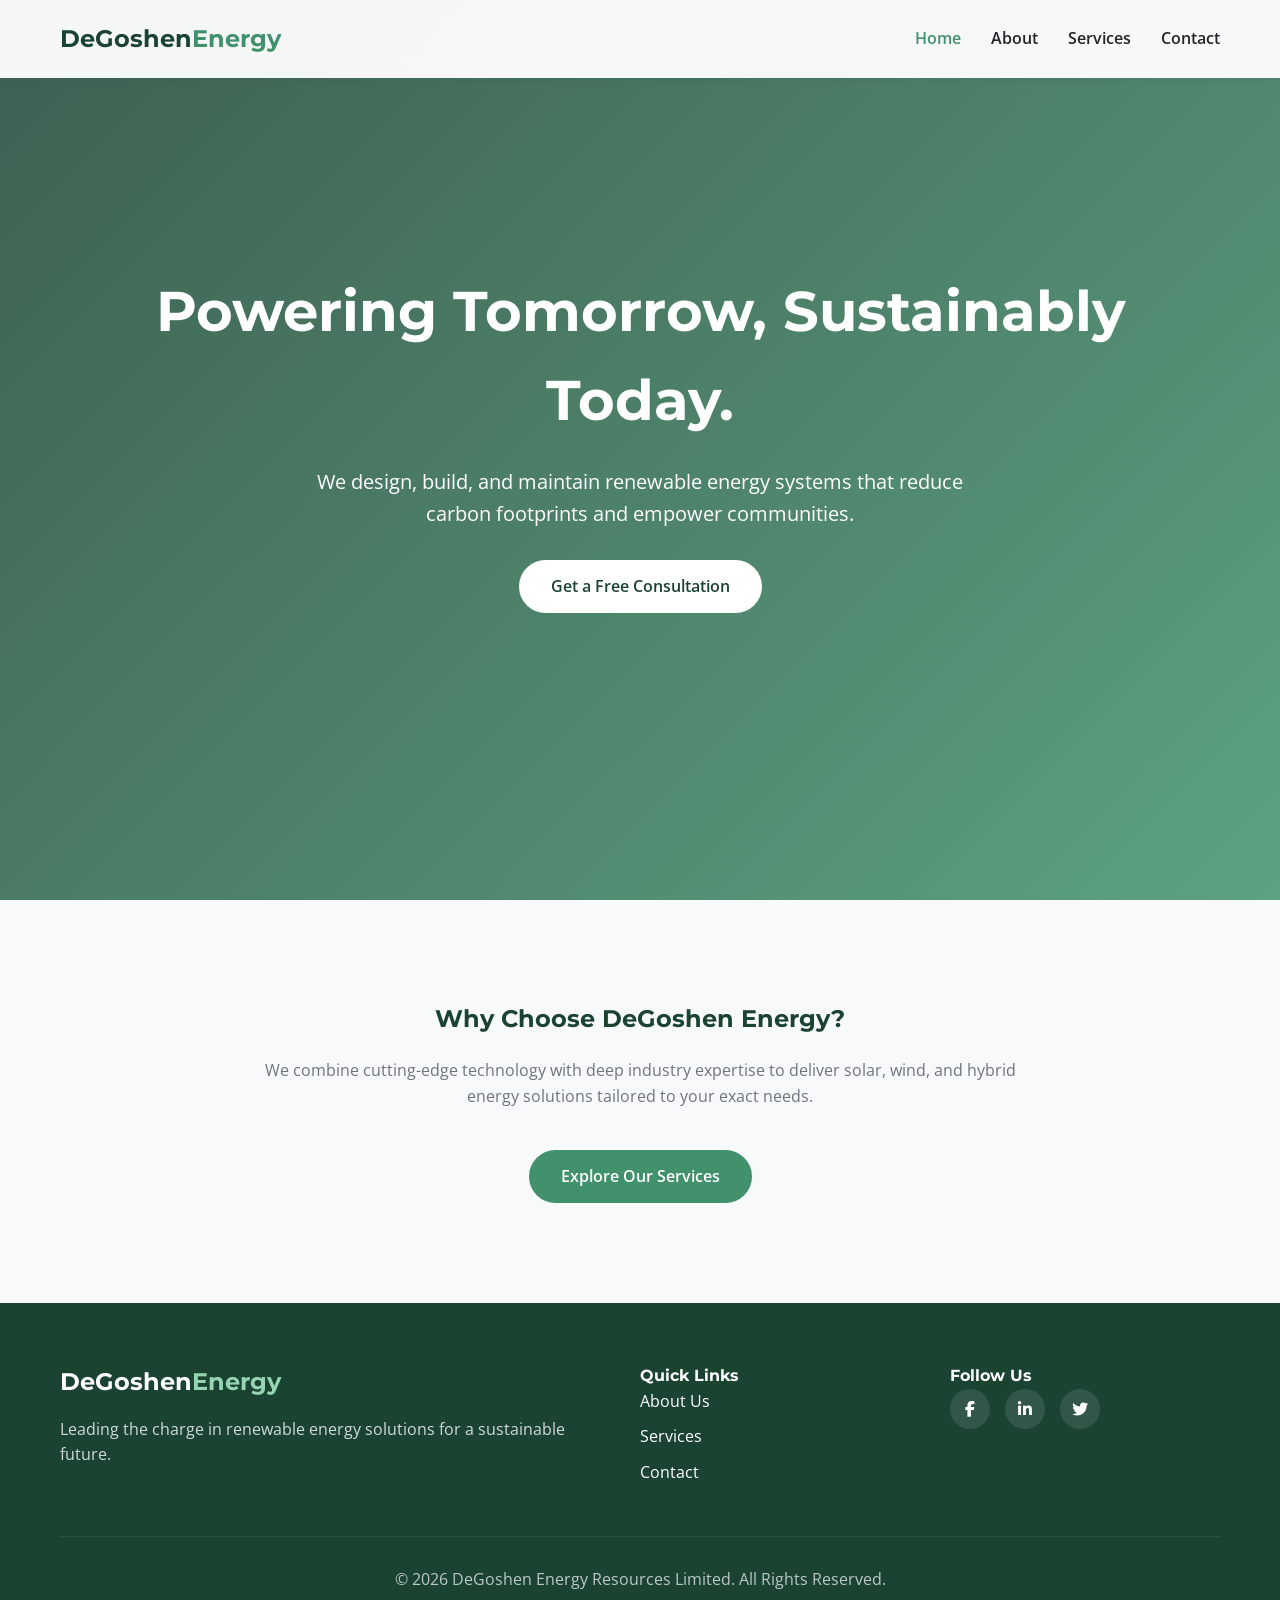
==== index.html @ 6605423f "Add files via upload" ====
<!DOCTYPE html>
<html lang="en">
<head>
    <meta charset="UTF-8">
    <meta name="viewport" content="width=device-width, initial-scale=1.0">
    <title>DeGoshen Energy Resources Limited | Home</title>
    <link rel="stylesheet" href="https://cdnjs.cloudflare.com/ajax/libs/font-awesome/6.4.0/css/all.min.css">
    <link href="https://fonts.googleapis.com/css2?family=Montserrat:wght@400;600;700&family=Open+Sans:wght@400;600&display=swap" rel="stylesheet">
    <link rel="stylesheet" href="style.css">
</head>
<body>
    <header>
        <div class="container">
            <nav>
                <a href="index.html" class="logo">DeGoshen<span>Energy</span></a>
                <ul class="nav-links" id="navLinks">
                    <li><a href="index.html" class="active">Home</a></li>
                    <li><a href="about.html">About</a></li>
                    <li><a href="services.html">Services</a></li>
                    <li><a href="contact.html">Contact</a></li>
                </ul>
                <div class="menu-toggle" id="menuToggle"><i class="fas fa-bars"></i></div>
            </nav>
        </div>
    </header>

    <section class="hero-home">
        <div class="container">
            <h1>Powering Tomorrow, Sustainably Today.</h1>
            <p>We design, build, and maintain renewable energy systems that reduce carbon footprints and empower communities.</p>
            <a href="contact.html" class="btn">Get a Free Consultation</a>
        </div>
    </section>

    <section style="background: var(--light-bg); text-align: center;">
        <div class="container">
            <h2 style="color: var(--primary); margin-bottom: 20px;">Why Choose DeGoshen Energy?</h2>
            <p style="max-width: 800px; margin: 0 auto 40px; color: var(--text-light);">We combine cutting-edge technology with deep industry expertise to deliver solar, wind, and hybrid energy solutions tailored to your exact needs.</p>
            <a href="services.html" class="btn">Explore Our Services</a>
        </div>
    </section>

    <footer>
        <div class="container">
            <div class="footer-grid">
                <div><a href="index.html" class="logo" style="color: white;">DeGoshen<span style="color: var(--accent);">Energy</span></a><p style="opacity: 0.8; margin-top: 15px;">Leading the charge in renewable energy solutions for a sustainable future.</p></div>
                <div class="footer-links"><h4>Quick Links</h4><ul><li><a href="about.html">About Us</a></li><li><a href="services.html">Services</a></li><li><a href="contact.html">Contact</a></li></ul></div>
                <div><h4>Follow Us</h4><div class="social-icons"><a href="https://www.facebook.com/comraustine.chukwuemeka/"><i class="fab fa-facebook-f"></i></a><a href="https://www.linkedin.com/in/chukwuemeka-ukala-2976a32b8"><i class="fab fa-linkedin-in"></i></a><a href="https://www.x.com/BlessedAustineC"><i class="fab fa-twitter"></i></a></div></div>
            </div>
            <div class="copyright"><p>&copy; 2026 DeGoshen Energy Resources Limited. All Rights Reserved.</p></div>
        </div>
    </footer>
    <script src="script.js"></script>
</body>
</html>
---- style.css ----
/* --- VARIABLES & RESET --- */
:root {
    --primary: #1B4332; --secondary: #40916C; --accent: #95D5B2;
    --light-bg: #F8F9FA; --text-dark: #212529; --text-light: #6C757D; --white: #FFFFFF;
    --shadow: 0 10px 30px rgba(0,0,0,0.08); --transition: all 0.3s ease;
}
* { margin: 0; padding: 0; box-sizing: border-box; }
body { font-family: 'Open Sans', sans-serif; color: var(--text-dark); line-height: 1.6; background: var(--white); }
h1, h2, h3, h4 { font-family: 'Montserrat', sans-serif; font-weight: 700; }
a { text-decoration: none; color: inherit; }
ul { list-style: none; }
.container { max-width: 1200px; margin: 0 auto; padding: 0 20px; }
.btn { display: inline-block; padding: 14px 32px; background: var(--secondary); color: var(--white); border-radius: 50px; font-weight: 600; transition: var(--transition); border: none; cursor: pointer; }
.btn:hover { background: var(--primary); transform: translateY(-3px); }

/* --- HEADER & NAV --- */
header { position: fixed; top: 0; width: 100%; z-index: 1000; background: rgba(255, 255, 255, 0.95); backdrop-filter: blur(10px); box-shadow: 0 2px 10px rgba(0,0,0,0.05); }
nav { display: flex; justify-content: space-between; align-items: center; padding: 20px 0; }
.logo { font-family: 'Montserrat', sans-serif; font-size: 1.5rem; font-weight: 700; color: var(--primary); }
.logo span { color: var(--secondary); }
.nav-links { display: flex; gap: 30px; }
.nav-links a { font-weight: 600; transition: var(--transition); }
.nav-links a:hover, .nav-links a.active { color: var(--secondary); }
.menu-toggle { display: none; font-size: 1.5rem; cursor: pointer; color: var(--primary); }

/* --- HERO SECTIONS --- */
.hero-home { height: 100vh; background: linear-gradient(135deg, rgba(27, 67, 50, 0.85), rgba(64, 145, 108, 0.85)), url('https://images.unsplash.com/photo-1509391366360-2e959784a276?auto=format&fit=crop&w=1920&q=80') center/cover; display: flex; align-items: center; color: var(--white); text-align: center; padding-top: 80px; }
.hero-home h1 { font-size: 3.5rem; margin-bottom: 20px; }
.hero-home p { font-size: 1.25rem; margin-bottom: 30px; max-width: 700px; margin-left: auto; margin-right: auto; }
.hero-home .btn { background: var(--white); color: var(--primary); }

.hero-inner { padding: 150px 0 80px; background: linear-gradient(135deg, var(--primary), var(--secondary)); color: var(--white); text-align: center; }
.hero-inner h1 { font-size: 3rem; margin-bottom: 15px; }
.hero-inner p { font-size: 1.2rem; opacity: 0.9; max-width: 600px; margin: 0 auto; }

/* --- GENERAL SECTIONS --- */
section { padding: 100px 0; }
.section-title { text-align: center; margin-bottom: 60px; }
.section-title h2 { font-size: 2.5rem; color: var(--primary); margin-bottom: 10px; }
.section-title p { color: var(--text-light); font-size: 1.1rem; }

/* --- ABOUT PAGE --- */
.about-grid { display: grid; grid-template-columns: 1fr 1fr; gap: 60px; align-items: center; }
.about-image { border-radius: 20px; overflow: hidden; box-shadow: var(--shadow); }
.about-image img { width: 100%; display: block; }
.stats { display: flex; gap: 40px; margin-top: 30px; }
.stat-item h3 { font-size: 2rem; color: var(--secondary); }

/* --- SERVICES PAGE --- */
.services-grid { display: grid; grid-template-columns: repeat(auto-fit, minmax(250px, 1fr)); gap: 30px; }
.service-card { background: var(--white); padding: 40px 30px; border-radius: 15px; text-align: center; box-shadow: var(--shadow); transition: var(--transition); border: 1px solid #eee; }
.service-card:hover { transform: translateY(-10px); border-color: var(--accent); }
.service-icon { width: 80px; height: 80px; background: var(--light-bg); color: var(--secondary); border-radius: 50%; display: flex; align-items: center; justify-content: center; margin: 0 auto 25px; font-size: 2rem; transition: var(--transition); }
.service-card:hover .service-icon { background: var(--secondary); color: var(--white); }

/* --- CONTACT PAGE --- */
.contact-grid { display: grid; grid-template-columns: 1fr 1.5fr; gap: 60px; }
.info-item { display: flex; align-items: flex-start; gap: 20px; margin-bottom: 25px; }
.info-item i { font-size: 1.5rem; color: var(--secondary); margin-top: 5px; }
.contact-form { background: var(--light-bg); padding: 40px; border-radius: 20px; }
.form-group { margin-bottom: 20px; }
.form-group input, .form-group textarea { width: 100%; padding: 15px; border: 1px solid #ddd; border-radius: 8px; font-family: inherit; }
.form-group textarea { resize: vertical; min-height: 120px; }

/* --- FOOTER --- */
footer { background: var(--primary); color: var(--white); padding: 60px 0 30px; }
.footer-grid { display: grid; grid-template-columns: 2fr 1fr 1fr; gap: 40px; margin-bottom: 40px; }
.footer-links ul li { margin-bottom: 10px; }
.social-icons { display: flex; gap: 15px; }
.social-icons a { width: 40px; height: 40px; background: rgba(255,255,255,0.1); border-radius: 50%; display: flex; align-items: center; justify-content: center; }
.copyright { text-align: center; padding-top: 30px; border-top: 1px solid rgba(255,255,255,0.1); opacity: 0.7; }

/* --- RESPONSIVE --- */
@media (max-width: 992px) {
    .about-grid, .contact-grid, .footer-grid { grid-template-columns: 1fr; }
    .hero-home h1 { font-size: 2.5rem; }
}
@media (max-width: 768px) {
    .menu-toggle { display: block; }
    .nav-links { position: absolute; top: 80px; left: 0; width: 100%; background: var(--white); flex-direction: column; align-items: center; padding: 20px 0; box-shadow: 0 10px 10px rgba(0,0,0,0.1); display: none; }
    .nav-links.active { display: flex; }
    .hero-home h1, .hero-inner h1 { font-size: 2rem; }
    .stats { flex-direction: column; gap: 20px; }
}
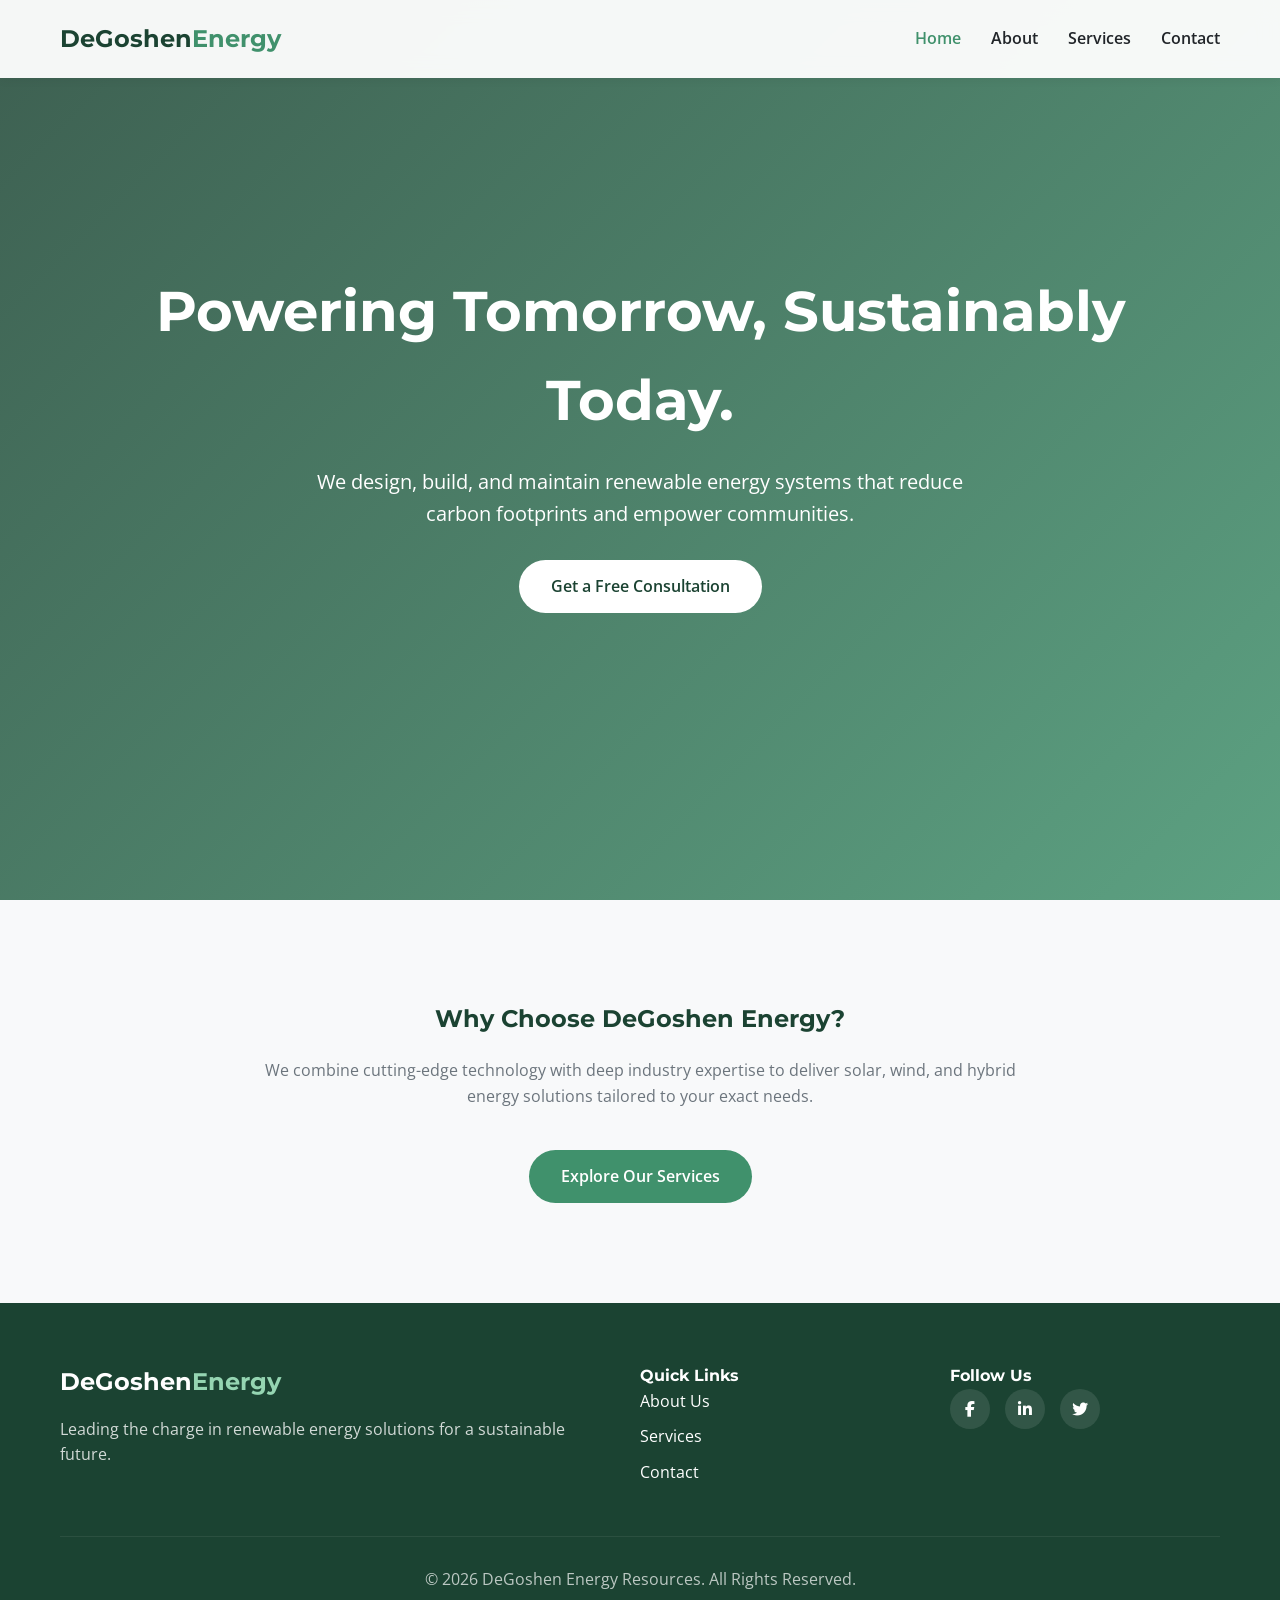
==== commit a328bfcf: "Update copyright text in footer" ====
--- a/index.html
+++ b/index.html
@@ -47,9 +47,9 @@
                 <div class="footer-links"><h4>Quick Links</h4><ul><li><a href="about.html">About Us</a></li><li><a href="services.html">Services</a></li><li><a href="contact.html">Contact</a></li></ul></div>
                 <div><h4>Follow Us</h4><div class="social-icons"><a href="https://www.facebook.com/comraustine.chukwuemeka/"><i class="fab fa-facebook-f"></i></a><a href="https://www.linkedin.com/in/chukwuemeka-ukala-2976a32b8"><i class="fab fa-linkedin-in"></i></a><a href="https://www.x.com/BlessedAustineC"><i class="fab fa-twitter"></i></a></div></div>
             </div>
-            <div class="copyright"><p>&copy; 2026 DeGoshen Energy Resources Limited. All Rights Reserved.</p></div>
+            <div class="copyright"><p>&copy; 2026 DeGoshen Energy Resources. All Rights Reserved.</p></div>
         </div>
     </footer>
     <script src="script.js"></script>
 </body>
-</html>+</html>
